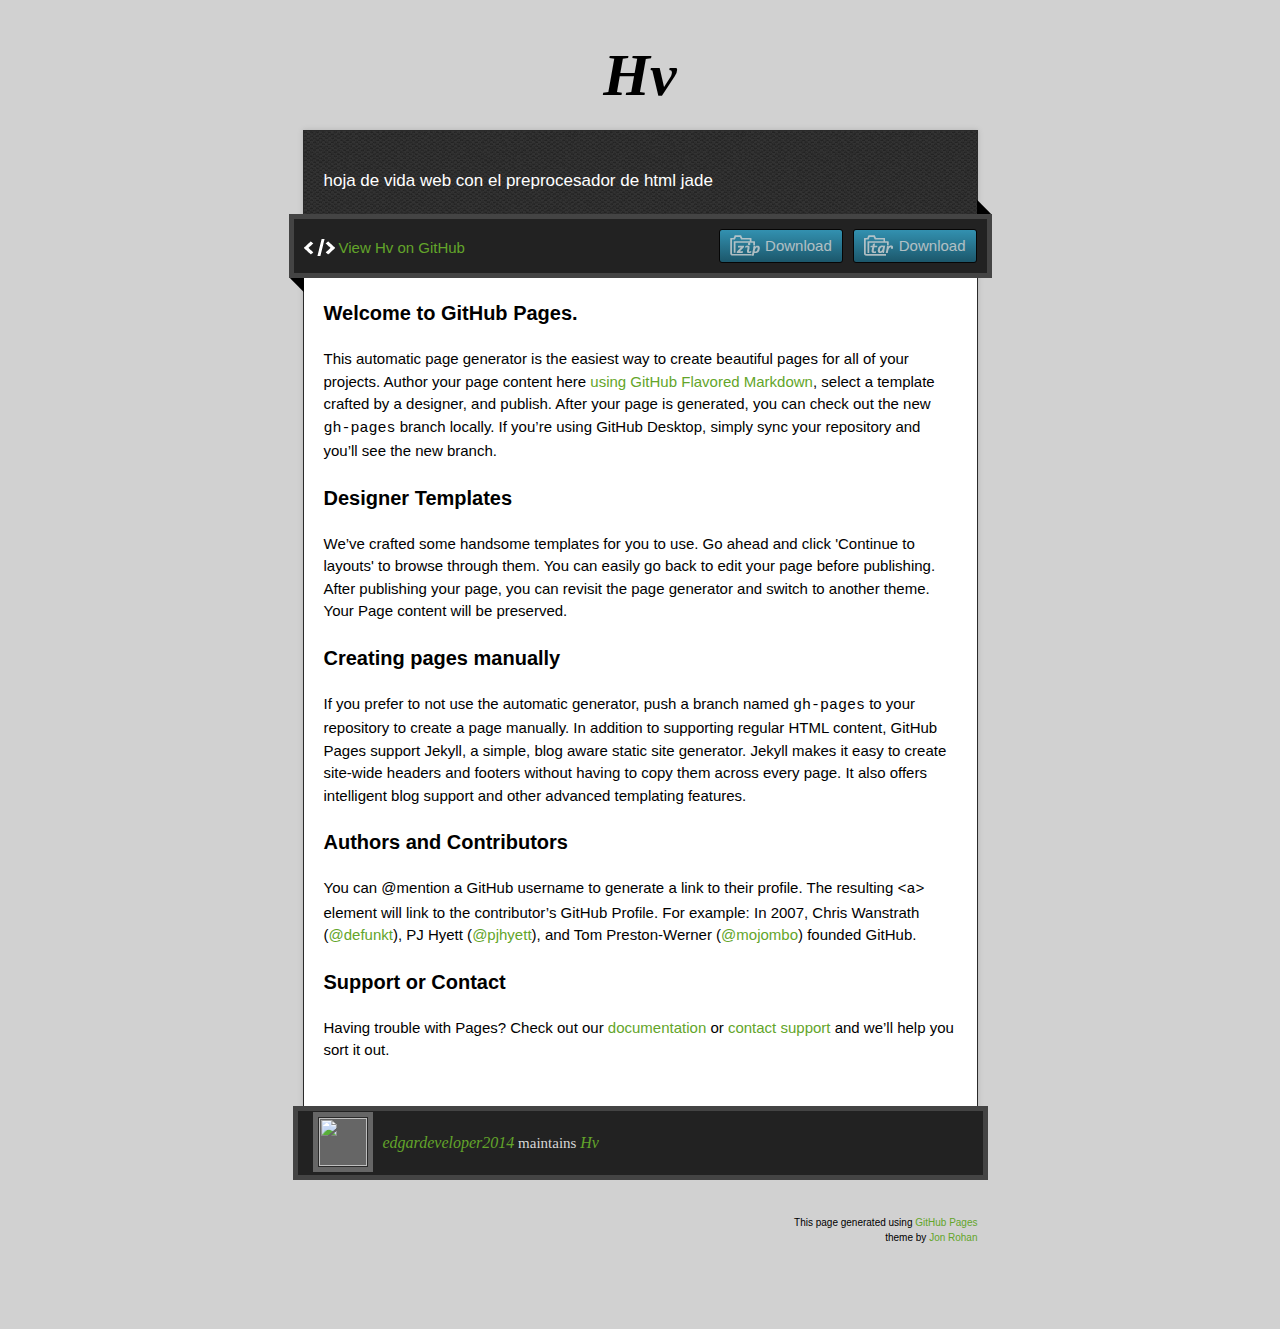
==== index.html @ d6e86a5c "Create gh-pages branch via GitHub" ====
<!doctype html>
<!-- The Time Machine GitHub pages theme was designed and developed by Jon Rohan, on Feb 7, 2012. -->
<!-- Follow him for fun. http://twitter.com/jonrohan. Tail his code on https://github.com/jonrohan -->
<html>
<head>
  <meta charset="utf-8">
  <meta http-equiv="X-UA-Compatible" content="IE=edge,chrome=1">

  <link rel="stylesheet" href="stylesheets/stylesheet.css" media="screen">
  <link rel="stylesheet" href="stylesheets/github-dark.css">
  <script type="text/javascript" src="https://ajax.googleapis.com/ajax/libs/jquery/1.7.1/jquery.min.js"></script>
  <script type="text/javascript" src="javascripts/script.js"></script>

  <title>Hv</title>
  <meta name="description" content="hoja de vida web con el preprocesador de html jade">

  <meta name="viewport" content="width=device-width,initial-scale=1">

</head>

<body>

  <div class="wrapper">
    <header>
      <h1 class="title">Hv</h1>
    </header>
    <div id="container">
      <p class="tagline">hoja de vida web con el preprocesador de html jade</p>
      <div id="main" role="main">
        <div class="download-bar">
        <div class="inner">
          <a href="https://github.com/edgardeveloper2014/hv/tarball/master" class="download-button tar"><span>Download</span></a>
          <a href="https://github.com/edgardeveloper2014/hv/zipball/master" class="download-button zip"><span>Download</span></a>
          <a href="https://github.com/edgardeveloper2014/hv" class="code">View Hv on GitHub</a>
        </div>
        <span class="blc"></span><span class="trc"></span>
        </div>
        <article class="markdown-body">
          <h3>
<a id="welcome-to-github-pages" class="anchor" href="#welcome-to-github-pages" aria-hidden="true"><span aria-hidden="true" class="octicon octicon-link"></span></a>Welcome to GitHub Pages.</h3>

<p>This automatic page generator is the easiest way to create beautiful pages for all of your projects. Author your page content here <a href="https://guides.github.com/features/mastering-markdown/">using GitHub Flavored Markdown</a>, select a template crafted by a designer, and publish. After your page is generated, you can check out the new <code>gh-pages</code> branch locally. If you’re using GitHub Desktop, simply sync your repository and you’ll see the new branch.</p>

<h3>
<a id="designer-templates" class="anchor" href="#designer-templates" aria-hidden="true"><span aria-hidden="true" class="octicon octicon-link"></span></a>Designer Templates</h3>

<p>We’ve crafted some handsome templates for you to use. Go ahead and click 'Continue to layouts' to browse through them. You can easily go back to edit your page before publishing. After publishing your page, you can revisit the page generator and switch to another theme. Your Page content will be preserved.</p>

<h3>
<a id="creating-pages-manually" class="anchor" href="#creating-pages-manually" aria-hidden="true"><span aria-hidden="true" class="octicon octicon-link"></span></a>Creating pages manually</h3>

<p>If you prefer to not use the automatic generator, push a branch named <code>gh-pages</code> to your repository to create a page manually. In addition to supporting regular HTML content, GitHub Pages support Jekyll, a simple, blog aware static site generator. Jekyll makes it easy to create site-wide headers and footers without having to copy them across every page. It also offers intelligent blog support and other advanced templating features.</p>

<h3>
<a id="authors-and-contributors" class="anchor" href="#authors-and-contributors" aria-hidden="true"><span aria-hidden="true" class="octicon octicon-link"></span></a>Authors and Contributors</h3>

<p>You can @mention a GitHub username to generate a link to their profile. The resulting <code>&lt;a&gt;</code> element will link to the contributor’s GitHub Profile. For example: In 2007, Chris Wanstrath (<a href="https://github.com/defunkt" class="user-mention">@defunkt</a>), PJ Hyett (<a href="https://github.com/pjhyett" class="user-mention">@pjhyett</a>), and Tom Preston-Werner (<a href="https://github.com/mojombo" class="user-mention">@mojombo</a>) founded GitHub.</p>

<h3>
<a id="support-or-contact" class="anchor" href="#support-or-contact" aria-hidden="true"><span aria-hidden="true" class="octicon octicon-link"></span></a>Support or Contact</h3>

<p>Having trouble with Pages? Check out our <a href="https://help.github.com/pages">documentation</a> or <a href="https://github.com/contact">contact support</a> and we’ll help you sort it out.</p>
        </article>
      </div>
    </div>
    <footer>
      <div class="owner">
      <p><a href="https://github.com/edgardeveloper2014" class="avatar"><img src="https://avatars3.githubusercontent.com/u/8209845?v=3&amp;s=60" width="48" height="48"></a> <a href="https://github.com/edgardeveloper2014">edgardeveloper2014</a> maintains <a href="https://github.com/edgardeveloper2014/hv">Hv</a></p>


      </div>
      <div class="creds">
        <small>This page generated using <a href="https://pages.github.com/">GitHub Pages</a><br>theme by <a href="https://twitter.com/jonrohan/">Jon Rohan</a></small>
      </div>
    </footer>
  </div>
  <div class="current-section">
    <a href="#top">Scroll to top</a>
    <a href="https://github.com/edgardeveloper2014/hv/tarball/master" class="tar">tar</a><a href="https://github.com/edgardeveloper2014/hv/zipball/master" class="zip">zip</a><a href="" class="code">source code</a>
    <p class="name"></p>
  </div>

  
</body>
</html>
---- stylesheets/stylesheet.css ----
/*! normalize.css v3.0.0 | MIT License | git.io/normalize */

/**
 * 1. Set default font family to sans-serif.
 * 2. Prevent iOS text size adjust after orientation change, without disabling
 *    user zoom.
 */

html {
  font-family: sans-serif; /* 1 */
  -ms-text-size-adjust: 100%; /* 2 */
  -webkit-text-size-adjust: 100%; /* 2 */
}

/**
 * Remove default margin.
 */

body {
  margin: 0;
}

/* HTML5 display definitions
   ========================================================================== */

/**
 * Correct `block` display not defined for any HTML5 element in IE 8/9.
 * Correct `block` display not defined for `details` or `summary` in IE 10/11 and Firefox.
 * Correct `block` display not defined for `main` in IE 11.
 */

article,
aside,
details,
figcaption,
figure,
footer,
header,
hgroup,
main,
nav,
section,
summary {
  display: block;
}

/**
 * 1. Correct `inline-block` display not defined in IE 8/9.
 * 2. Normalize vertical alignment of `progress` in Chrome, Firefox, and Opera.
 */

audio,
canvas,
progress,
video {
  display: inline-block; /* 1 */
  vertical-align: baseline; /* 2 */
}

/**
 * Prevent modern browsers from displaying `audio` without controls.
 * Remove excess height in iOS 5 devices.
 */

audio:not([controls]) {
  display: none;
  height: 0;
}

/**
 * Address `[hidden]` styling not present in IE 8/9/10.
 * Hide the `template` element in IE 8/9/11, Safari, and Firefox < 22.
 */

[hidden],
template {
  display: none;
}

/* Links
   ========================================================================== */

/**
 * Remove the gray background color from active links in IE 10.
 */

a {
  background: transparent;
}

/**
 * Improve readability when focused and also mouse hovered in all browsers.
 */

a:active,
a:hover {
  outline: 0;
}

/* Text-level semantics
   ========================================================================== */

/**
 * Address styling not present in IE 8/9/10/11, Safari, and Chrome.
 */

abbr[title] {
  border-bottom: 1px dotted;
}

/**
 * Address style set to `bolder` in Firefox 4+, Safari, and Chrome.
 */

b,
strong {
  font-weight: bold;
}

/**
 * Address styling not present in Safari and Chrome.
 */

dfn {
  font-style: italic;
}

/**
 * Address variable `h1` font-size and margin within `section` and `article`
 * contexts in Firefox 4+, Safari, and Chrome.
 */

h1 {
  font-size: 2em;
  margin: 0.67em 0;
}

/**
 * Address styling not present in IE 8/9.
 */

mark {
  background: #ff0;
  color: #000;
}

/**
 * Address inconsistent and variable font size in all browsers.
 */

small {
  font-size: 80%;
}

/**
 * Prevent `sub` and `sup` affecting `line-height` in all browsers.
 */

sub,
sup {
  font-size: 75%;
  line-height: 0;
  position: relative;
  vertical-align: baseline;
}

sup {
  top: -0.5em;
}

sub {
  bottom: -0.25em;
}

/* Embedded content
   ========================================================================== */

/**
 * Remove border when inside `a` element in IE 8/9/10.
 */

img {
  border: 0;
}

/**
 * Correct overflow not hidden in IE 9/10/11.
 */

svg:not(:root) {
  overflow: hidden;
}

/* Grouping content
   ========================================================================== */

/**
 * Address margin not present in IE 8/9 and Safari.
 */

figure {
  margin: 1em 40px;
}

/**
 * Address differences between Firefox and other browsers.
 */

hr {
  -moz-box-sizing: content-box;
  box-sizing: content-box;
  height: 0;
}

/**
 * Contain overflow in all browsers.
 */

pre {
  overflow: auto;
}

/**
 * Address odd `em`-unit font size rendering in all browsers.
 */

code,
kbd,
pre,
samp {
  font-family: monospace, monospace;
  font-size: 1em;
}

/* Forms
   ========================================================================== */

/**
 * Known limitation: by default, Chrome and Safari on OS X allow very limited
 * styling of `select`, unless a `border` property is set.
 */

/**
 * 1. Correct color not being inherited.
 *    Known issue: affects color of disabled elements.
 * 2. Correct font properties not being inherited.
 * 3. Address margins set differently in Firefox 4+, Safari, and Chrome.
 */

button,
input,
optgroup,
select,
textarea {
  color: inherit; /* 1 */
  font: inherit; /* 2 */
  margin: 0; /* 3 */
}

/**
 * Address `overflow` set to `hidden` in IE 8/9/10/11.
 */

button {
  overflow: visible;
}

/**
 * Address inconsistent `text-transform` inheritance for `button` and `select`.
 * All other form control elements do not inherit `text-transform` values.
 * Correct `button` style inheritance in Firefox, IE 8/9/10/11, and Opera.
 * Correct `select` style inheritance in Firefox.
 */

button,
select {
  text-transform: none;
}

/**
 * 1. Avoid the WebKit bug in Android 4.0.* where (2) destroys native `audio`
 *    and `video` controls.
 * 2. Correct inability to style clickable `input` types in iOS.
 * 3. Improve usability and consistency of cursor style between image-type
 *    `input` and others.
 */

button,
html input[type="button"], /* 1 */
input[type="reset"],
input[type="submit"] {
  -webkit-appearance: button; /* 2 */
  cursor: pointer; /* 3 */
}

/**
 * Re-set default cursor for disabled elements.
 */

button[disabled],
html input[disabled] {
  cursor: default;
}

/**
 * Remove inner padding and border in Firefox 4+.
 */

button::-moz-focus-inner,
input::-moz-focus-inner {
  border: 0;
  padding: 0;
}

/**
 * Address Firefox 4+ setting `line-height` on `input` using `!important` in
 * the UA stylesheet.
 */

input {
  line-height: normal;
}

/**
 * It's recommended that you don't attempt to style these elements.
 * Firefox's implementation doesn't respect box-sizing, padding, or width.
 *
 * 1. Address box sizing set to `content-box` in IE 8/9/10.
 * 2. Remove excess padding in IE 8/9/10.
 */

input[type="checkbox"],
input[type="radio"] {
  box-sizing: border-box; /* 1 */
  padding: 0; /* 2 */
}

/**
 * Fix the cursor style for Chrome's increment/decrement buttons. For certain
 * `font-size` values of the `input`, it causes the cursor style of the
 * decrement button to change from `default` to `text`.
 */

input[type="number"]::-webkit-inner-spin-button,
input[type="number"]::-webkit-outer-spin-button {
  height: auto;
}

/**
 * 1. Address `appearance` set to `searchfield` in Safari and Chrome.
 * 2. Address `box-sizing` set to `border-box` in Safari and Chrome
 *    (include `-moz` to future-proof).
 */

input[type="search"] {
  -webkit-appearance: textfield; /* 1 */
  -moz-box-sizing: content-box;
  -webkit-box-sizing: content-box; /* 2 */
  box-sizing: content-box;
}

/**
 * Remove inner padding and search cancel button in Safari and Chrome on OS X.
 * Safari (but not Chrome) clips the cancel button when the search input has
 * padding (and `textfield` appearance).
 */

input[type="search"]::-webkit-search-cancel-button,
input[type="search"]::-webkit-search-decoration {
  -webkit-appearance: none;
}

/**
 * Define consistent border, margin, and padding.
 */

fieldset {
  border: 1px solid #c0c0c0;
  margin: 0 2px;
  padding: 0.35em 0.625em 0.75em;
}

/**
 * 1. Correct `color` not being inherited in IE 8/9/10/11.
 * 2. Remove padding so people aren't caught out if they zero out fieldsets.
 */

legend {
  border: 0; /* 1 */
  padding: 0; /* 2 */
}

/**
 * Remove default vertical scrollbar in IE 8/9/10/11.
 */

textarea {
  overflow: auto;
}

/**
 * Don't inherit the `font-weight` (applied by a rule above).
 * NOTE: the default cannot safely be changed in Chrome and Safari on OS X.
 */

optgroup {
  font-weight: bold;
}

/* Tables
   ========================================================================== */

/**
 * Remove most spacing between table cells.
 */

table {
  border-collapse: collapse;
  border-spacing: 0;
}

td,
th {
  padding: 0;
}


/* Style */

body {
  font-size: 15px;
  font-family: Arial, Arial, Helvetica, sans-serif;
  line-height: 1.5;
  background: #D1D1D1;
}

a {
  color: #63a52a;
  text-decoration: none;
  transition: opacity ease-in-out 0.3s;
  -webkit-transition: opacity ease-in-out 0.3s;  /* Safari <=6.1, Android <= 4.3 */
}

a:hover {
  text-decoration: underline;
  color: #90D355;
}

h1.title {
  margin: 30px 20px 10px;
  font-size: 60px;
  font-weight: bold;
  font-style: italic;
  font-family:Georgia, serif;
  text-align: center;
}

.wrapper {
  width: 675px;
  margin: 0 auto;
}

#container {
  border: 1px solid #2a2a2a;
  background: #ddd url(../images/pattern.png);
  box-shadow: 0 0 5px #b1b1b1;
}

p.tagline {
  padding: 20px 20px 0;
  color: #fff;
  font-size: 17px;
}

#main {
  margin-top: 20px;
  padding: 0 20px 90px;
  background-color: #fff;
}

.download-bar {
  background: #222;
  border: 5px solid #444;
  padding: 10px;
  margin: 0 -35px 20px;
  position: relative;
}

.download-bar .inner {
  overflow: hidden;
}

.download-bar .watch-fork iframe {
  display: block;
  float: left;
  border-right: 1px solid #ddd;
  padding-right: 5px;
}
.download-bar .watch-fork iframe.last {
  border-right: 0 none;
  padding-right: 0;
  padding-left: 5px;
  border-left: 1px solid #fff;
}
.download-bar .watch-fork {
  overflow: hidden;
  float: right;
  background-color: #eee;
  padding: 5px;
  border-radius: 3px;
}

.download-bar .blc {
  border: 10px solid black;
  border-color: transparent transparent black;
  width: 0;
  height: 0;
  display: block;
  position: absolute;
  bottom: -15px;
  left: 0;
  transform: rotate(45deg);
  -ms-transform: rotate(45deg);  /* IE9 */
  -webkit-transform: rotate(45deg); /* 2014 current */
}

.download-bar .trc {
  border: 10px solid black;
  border-color:  black transparent transparent;
  width: 0;
  height: 0;
  display: block;
  position: absolute;
  top: -15px;
  right: 0;
  transform: rotate(45deg);
  -ms-transform: rotate(45deg);  /* IE9 */
  -webkit-transform: rotate(45deg); /* 2014 current */
}

.download-bar .avatar {
  border: 1px solid black;
  display: block;
  padding: 4px;
  float: left;
}

.download-bar .avatar img {
  display: block;
}

.download-bar a.code {
  background: transparent url(../images/code.png) no-repeat 0 2px;
  padding-left: 35px;
  margin-top: 8px;
  display: block;
  float: left;
  text-indent: 0;
  width: auto;
  height: auto;
  opacity: 1;
  filter:alpha(opacity=100);  /* IE 5-7 */
}

.current-section {
  position: fixed;
  top: 0;
  left: 50%;
  width: 693px;
  margin-left: -352px;
  background: #222;
  border: 5px solid #444;
  color: #fff;
  opacity: 0;
  visibility: hidden;
  transition: opacity ease-in-out 0.3s;
  -webkit-transition: opacity ease-in-out 0.3s;  /* Safari <=6.1, Android <= 4.3 */
}

.current-section p {
  padding: 5px 27px;
  font-size: 24px;
  font-weight: bold;
}

.current-section a {
  float: right;
  text-indent: -10000px;
  background: transparent url(../images/top.png) no-repeat 0 0;
  width: 20px;
  height: 20px;
  opacity: 0.8;
  margin-right: 12px;
  margin-top: 12px;
  opacity: 0.8;
  filter:alpha(opacity=80);  /* IE 5-7 */
  transition: opacity ease-in-out 0.3s;
  -webkit-transition: opacity ease-in-out 0.3s;  /* Safari <=6.1, Android <= 4.3 */
}

.current-section a:hover {
  opacity: 1;
  filter:alpha(opacity=100);  /* IE 5-7 */
}

.current-section a.zip {
  margin-right: 8px;
}

a.zip,
a.zip span {
  background: transparent url(../images/zip.png) no-repeat 0 0;
  width: 30px;
  height: 21px;
  display: inline-block;
  text-indent: -10000px;
  opacity: 0.8;
  filter:alpha(opacity=80);  /* IE 5-7 */
  transition: opacity ease-in-out 0.3s;
  -webkit-transition: opacity ease-in-out 0.3s;  /* Safari <=6.1, Android <= 4.3 */
}

a.tar,
a.tar span {
  background: transparent url(../images/tar.png) no-repeat 0 0;
  width: 30px;
  height: 21px;
  display: inline-block;
  text-indent: -10000px;
  opacity: 0.8;
  filter:alpha(opacity=80);  /* IE 5-7 */
  transition: opacity ease-in-out 0.3s;
  -webkit-transition: opacity ease-in-out 0.3s;  /* Safari <=6.1, Android <= 4.3 */
}

a.code {
  background: transparent url(../images/code.png) no-repeat 0 2px;
  width: 30px;
  height: 21px;
  display: block;
  display: inline-block;
  text-indent: -10000px;
  opacity: 0.8;
  filter:alpha(opacity=80);  /* IE 5-7 */
  transition: opacity ease-in-out 0.3s;
  -webkit-transition: opacity ease-in-out 0.3s;  /* Safari <=6.1, Android <= 4.3 */
}

a.zip:hover,
a.tar:hover,
a.code:hover {
  opacity: 1;
  filter:alpha(opacity=100);
}

a.download-button {
  border: 1px solid black;
  border-radius: 3px;
  display: inline-block;
  text-indent: 0!important;
  width: auto;
  float: right;
  background: #999; /* for non-css3 browsers */
  filter: progid:DXImageTransform.Microsoft.gradient(startColorstr='#37ADD4', endColorstr='#1B657E'); /* IE <= 9 */
  background: -webkit-gradient(linear, left top, left bottom, from(#37ADD4), to(#1B657E)); /* ancient webkit browsers */
  background: -webkit-linear-gradient(top,  #37ADD4,  #1B657E);  /* Safari <=6.1, Android <= 4.3 */
  background: linear-gradient(to bottom,  #37ADD4,  #1B657E);
  height: auto;
  margin-left: 10px;
}

a.download-button span {
  background-position: 10px 5px;
  width: auto;
  height: auto;
  padding: 5px 10px;
  padding-left: 45px;
  display: inline-block;
  text-indent: 0!important;
  color: #fff;
}

footer {
  margin-bottom: 60px;
  padding-bottom: 60px;
}

footer .owner {
  background: #222;
  border: 5px solid #444;
  padding: 5px 15px;
  margin: -67px -10px 35px;
  color: #d6d6d6;
}

footer .creds small {
  float: right;
  font-size: 10px;
  text-align: right;
  margin-left: 15px;
}

footer .owner .avatar {
  background-color: #666;
  display: block;
  margin: -19px 10px 0 0;
  width: 60px;
  float: left;
}

footer .owner img {
  display: block;
  border: 1px solid #2a2a2a;
  margin: 5px;
}

footer .owner p {
  font-family:Georgia, serif;
}

footer .owner p a {
  font-size: 16px;
  font-style: italic;
}

/* Markdown */
.markdown-body h1,
.markdown-body h2,
.markdown-body h3,
.markdown-body h4,
.markdown-body h5,
.markdown-body h6,
.markdown-body p,
.markdown-body pre,
.markdown-body ul,
.markdown-body ol,
.markdown-body dl,
.markdown-body table,
.markdown-body blockquote {
  margin-bottom: 20px;
}

.markdown-body h1,
.markdown-body h2,
.markdown-body h3,
.markdown-body h4,
.markdown-body h5,
.markdown-body h6 {
  font-weight: bold;
}

.markdown-body h1 {
  font-size: 28px;
}

.markdown-body h2 {
  font-size: 24px;
  color: #557398;
}

.markdown-body h3 {
  font-size: 20px;
}

.markdown-body h4 {
  font-size: 18px;
}

.markdown-body h5 {
  font-size: 16px;
}

.markdown-body pre {
  padding: 10px 70px 10px 0;
  margin-left: -20px;
  margin-right: -20px;
  font-family: 'Monaco', 'Lucida Console', monospace;
  font-size: 13px;
  line-height: 20px;
  box-shadow: inset 0 0 5px #000;
  word-wrap: break-word;
  background-color:#3b3b3b;
  color: #d6d6d6;
}

.markdown-body pre.lines {
  font-size: 12px;
  margin:0 10px 0 -20px;
  padding: 10px;
  float:  left;
  display: block;
  text-align: right;
  box-shadow: none;
  background-color:#2a2a2a;
  color: #d6d6d6;
}

.markdown-body ul,
.markdown-body ol {
  padding-left: 30px;
}

.markdown-body ul {
  list-style-type: disc;
}

.markdown-body ol {
  list-style-type: decimal;
}

.markdown-body li,
.markdown-body li p,
.markdown-body dd,
.markdown-body dd p {
  margin-bottom: 10px;
}

.markdown-body li pre,
.markdown-body li pre.lines,
.markdown-body dd pre,
.markdown-body dd pre.lines {
  margin-left: -35px;
}

.markdown-body dt {
  font-weight: bold;
  font-style: italic;
}

.markdown-body dd {
  margin-left: 15px;
}

.markdown-body table {
  width: 673px;
  margin-left: -20px;
  margin-right: -20px;
}

.markdown-body tbody {
  border-top: 2px solid #557398;
  border-bottom: 2px solid #557398;
  background-color: #EBEFF4;
}

.markdown-body table td * {
  margin: 0;
}

.markdown-body td {
  border-right: 1px solid #557398;
  border-bottom: 1px solid #557398;
  padding: 5px;
}

.markdown-body td:first-child,
.markdown-body th:first-child {
  width: 30%;
  padding-left: 20px;
}

.markdown-body td:last-child {
  border-right: 0 none;
}

.markdown-body th {
  font-size: 18px;
  font-weight: bold;
  text-align: left;
  padding: 5px;
}

.markdown-body tt {
  background-color:#3b3b3b;
  color: #d6d6d6;
  padding: 2px 3px;
}

.markdown-body blockquote {
  font-style: italic;
  font-family:Georgia, serif;
  font-size: 17px;
  border-top: 3px solid #333;
  border-bottom: 3px solid #333;
  padding: 10px 20px;
  padding-left: 50px;
}

.markdown-body blockquote:before {
  font-style: italic;
  font-family: Georgia, serif;
  font-size: 90px;
  height: 90px;
  margin-left: -60px;
  margin-top: -25px;
  content: "‟";
  display: block;
  float: left;
}

.markdown-body img {
  max-width: 100%;
  box-sizing: border-box;
}

.highlight  { background: #ffffff; }
.highlight .c { color: #999988; font-style: italic } /* Comment */
.highlight .err { color: #a61717; background-color: #e3d2d2 } /* Error */
.highlight .k { font-weight: bold } /* Keyword */
.highlight .o { font-weight: bold } /* Operator */
.highlight .cm { color: #999988; font-style: italic } /* Comment.Multiline */
.highlight .cp { color: #999999; font-weight: bold } /* Comment.Preproc */
.highlight .c1 { color: #999988; font-style: italic } /* Comment.Single */
.highlight .cs { color: #999999; font-weight: bold; font-style: italic } /* Comment.Special */
.highlight .gd { color: #000000; background-color: #ffdddd } /* Generic.Deleted */
.highlight .gd .x { color: #000000; background-color: #ffaaaa } /* Generic.Deleted.Specific */
.highlight .ge { font-style: italic } /* Generic.Emph */
.highlight .gr { color: #aa0000 } /* Generic.Error */
.highlight .gh { color: #999999 } /* Generic.Heading */
.highlight .gi { color: #000000; background-color: #ddffdd } /* Generic.Inserted */
.highlight .gi .x { color: #000000; background-color: #aaffaa } /* Generic.Inserted.Specific */
.highlight .go { color: #888888 } /* Generic.Output */
.highlight .gp { color: #555555 } /* Generic.Prompt */
.highlight .gs { font-weight: bold } /* Generic.Strong */
.highlight .gu { color: #800080; font-weight: bold; } /* Generic.Subheading */
.highlight .gt { color: #aa0000 } /* Generic.Traceback */
.highlight .kc { font-weight: bold } /* Keyword.Constant */
.highlight .kd { font-weight: bold } /* Keyword.Declaration */
.highlight .kn { font-weight: bold } /* Keyword.Namespace */
.highlight .kp { font-weight: bold } /* Keyword.Pseudo */
.highlight .kr { font-weight: bold } /* Keyword.Reserved */
.highlight .kt { color: #445588; font-weight: bold } /* Keyword.Type */
.highlight .m { color: #009999 } /* Literal.Number */
.highlight .s { color: #d14 } /* Literal.String */
.highlight .na { color: #008080 } /* Name.Attribute */
.highlight .nb { color: #0086B3 } /* Name.Builtin */
.highlight .nc { color: #445588; font-weight: bold } /* Name.Class */
.highlight .no { color: #008080 } /* Name.Constant */
.highlight .ni { color: #800080 } /* Name.Entity */
.highlight .ne { color: #990000; font-weight: bold } /* Name.Exception */
.highlight .nf { color: #990000; font-weight: bold } /* Name.Function */
.highlight .nn { color: #555555 } /* Name.Namespace */
.highlight .nt { color: #000080 } /* Name.Tag */
.highlight .nv { color: #008080 } /* Name.Variable */
.highlight .ow { font-weight: bold } /* Operator.Word */
.highlight .w { color: #bbbbbb } /* Text.Whitespace */
.highlight .mf { color: #009999 } /* Literal.Number.Float */
.highlight .mh { color: #009999 } /* Literal.Number.Hex */
.highlight .mi { color: #009999 } /* Literal.Number.Integer */
.highlight .mo { color: #009999 } /* Literal.Number.Oct */
.highlight .sb { color: #d14 } /* Literal.String.Backtick */
.highlight .sc { color: #d14 } /* Literal.String.Char */
.highlight .sd { color: #d14 } /* Literal.String.Doc */
.highlight .s2 { color: #d14 } /* Literal.String.Double */
.highlight .se { color: #d14 } /* Literal.String.Escape */
.highlight .sh { color: #d14 } /* Literal.String.Heredoc */
.highlight .si { color: #d14 } /* Literal.String.Interpol */
.highlight .sx { color: #d14 } /* Literal.String.Other */
.highlight .sr { color: #009926 } /* Literal.String.Regex */
.highlight .s1 { color: #d14 } /* Literal.String.Single */
.highlight .ss { color: #990073 } /* Literal.String.Symbol */
.highlight .bp { color: #999999 } /* Name.Builtin.Pseudo */
.highlight .vc { color: #008080 } /* Name.Variable.Class */
.highlight .vg { color: #008080 } /* Name.Variable.Global */
.highlight .vi { color: #008080 } /* Name.Variable.Instance */
.highlight .il { color: #009999 } /* Literal.Number.Integer.Long */
---- stylesheets/github-dark.css ----
/*
The MIT License (MIT)

Copyright (c) 2016 GitHub, Inc.

Permission is hereby granted, free of charge, to any person obtaining a copy
of this software and associated documentation files (the "Software"), to deal
in the Software without restriction, including without limitation the rights
to use, copy, modify, merge, publish, distribute, sublicense, and/or sell
copies of the Software, and to permit persons to whom the Software is
furnished to do so, subject to the following conditions:

The above copyright notice and this permission notice shall be included in all
copies or substantial portions of the Software.

THE SOFTWARE IS PROVIDED "AS IS", WITHOUT WARRANTY OF ANY KIND, EXPRESS OR
IMPLIED, INCLUDING BUT NOT LIMITED TO THE WARRANTIES OF MERCHANTABILITY,
FITNESS FOR A PARTICULAR PURPOSE AND NONINFRINGEMENT. IN NO EVENT SHALL THE
AUTHORS OR COPYRIGHT HOLDERS BE LIABLE FOR ANY CLAIM, DAMAGES OR OTHER
LIABILITY, WHETHER IN AN ACTION OF CONTRACT, TORT OR OTHERWISE, ARISING FROM,
OUT OF OR IN CONNECTION WITH THE SOFTWARE OR THE USE OR OTHER DEALINGS IN THE
SOFTWARE.

*/

.pl-c /* comment */ {
  color: #969896;
}

.pl-c1 /* constant, variable.other.constant, support, meta.property-name, support.constant, support.variable, meta.module-reference, markup.raw, meta.diff.header */,
.pl-s .pl-v /* string variable */ {
  color: #0099cd;
}

.pl-e /* entity */,
.pl-en /* entity.name */ {
  color: #9774cb;
}

.pl-smi /* variable.parameter.function, storage.modifier.package, storage.modifier.import, storage.type.java, variable.other */,
.pl-s .pl-s1 /* string source */ {
  color: #ddd;
}

.pl-ent /* entity.name.tag */ {
  color: #7bcc72;
}

.pl-k /* keyword, storage, storage.type */ {
  color: #cc2372;
}

.pl-s /* string */,
.pl-pds /* punctuation.definition.string, string.regexp.character-class */,
.pl-s .pl-pse .pl-s1 /* string punctuation.section.embedded source */,
.pl-sr /* string.regexp */,
.pl-sr .pl-cce /* string.regexp constant.character.escape */,
.pl-sr .pl-sre /* string.regexp source.ruby.embedded */,
.pl-sr .pl-sra /* string.regexp string.regexp.arbitrary-repitition */ {
  color: #3c66e2;
}

.pl-v /* variable */ {
  color: #fb8764;
}

.pl-id /* invalid.deprecated */ {
  color: #e63525;
}

.pl-ii /* invalid.illegal */ {
  color: #f8f8f8;
  background-color: #e63525;
}

.pl-sr .pl-cce /* string.regexp constant.character.escape */ {
  font-weight: bold;
  color: #7bcc72;
}

.pl-ml /* markup.list */ {
  color: #c26b2b;
}

.pl-mh /* markup.heading */,
.pl-mh .pl-en /* markup.heading entity.name */,
.pl-ms /* meta.separator */ {
  font-weight: bold;
  color: #264ec5;
}

.pl-mq /* markup.quote */ {
  color: #00acac;
}

.pl-mi /* markup.italic */ {
  font-style: italic;
  color: #ddd;
}

.pl-mb /* markup.bold */ {
  font-weight: bold;
  color: #ddd;
}

.pl-md /* markup.deleted, meta.diff.header.from-file */ {
  color: #bd2c00;
  background-color: #ffecec;
}

.pl-mi1 /* markup.inserted, meta.diff.header.to-file */ {
  color: #55a532;
  background-color: #eaffea;
}

.pl-mdr /* meta.diff.range */ {
  font-weight: bold;
  color: #9774cb;
}

.pl-mo /* meta.output */ {
  color: #264ec5;
}
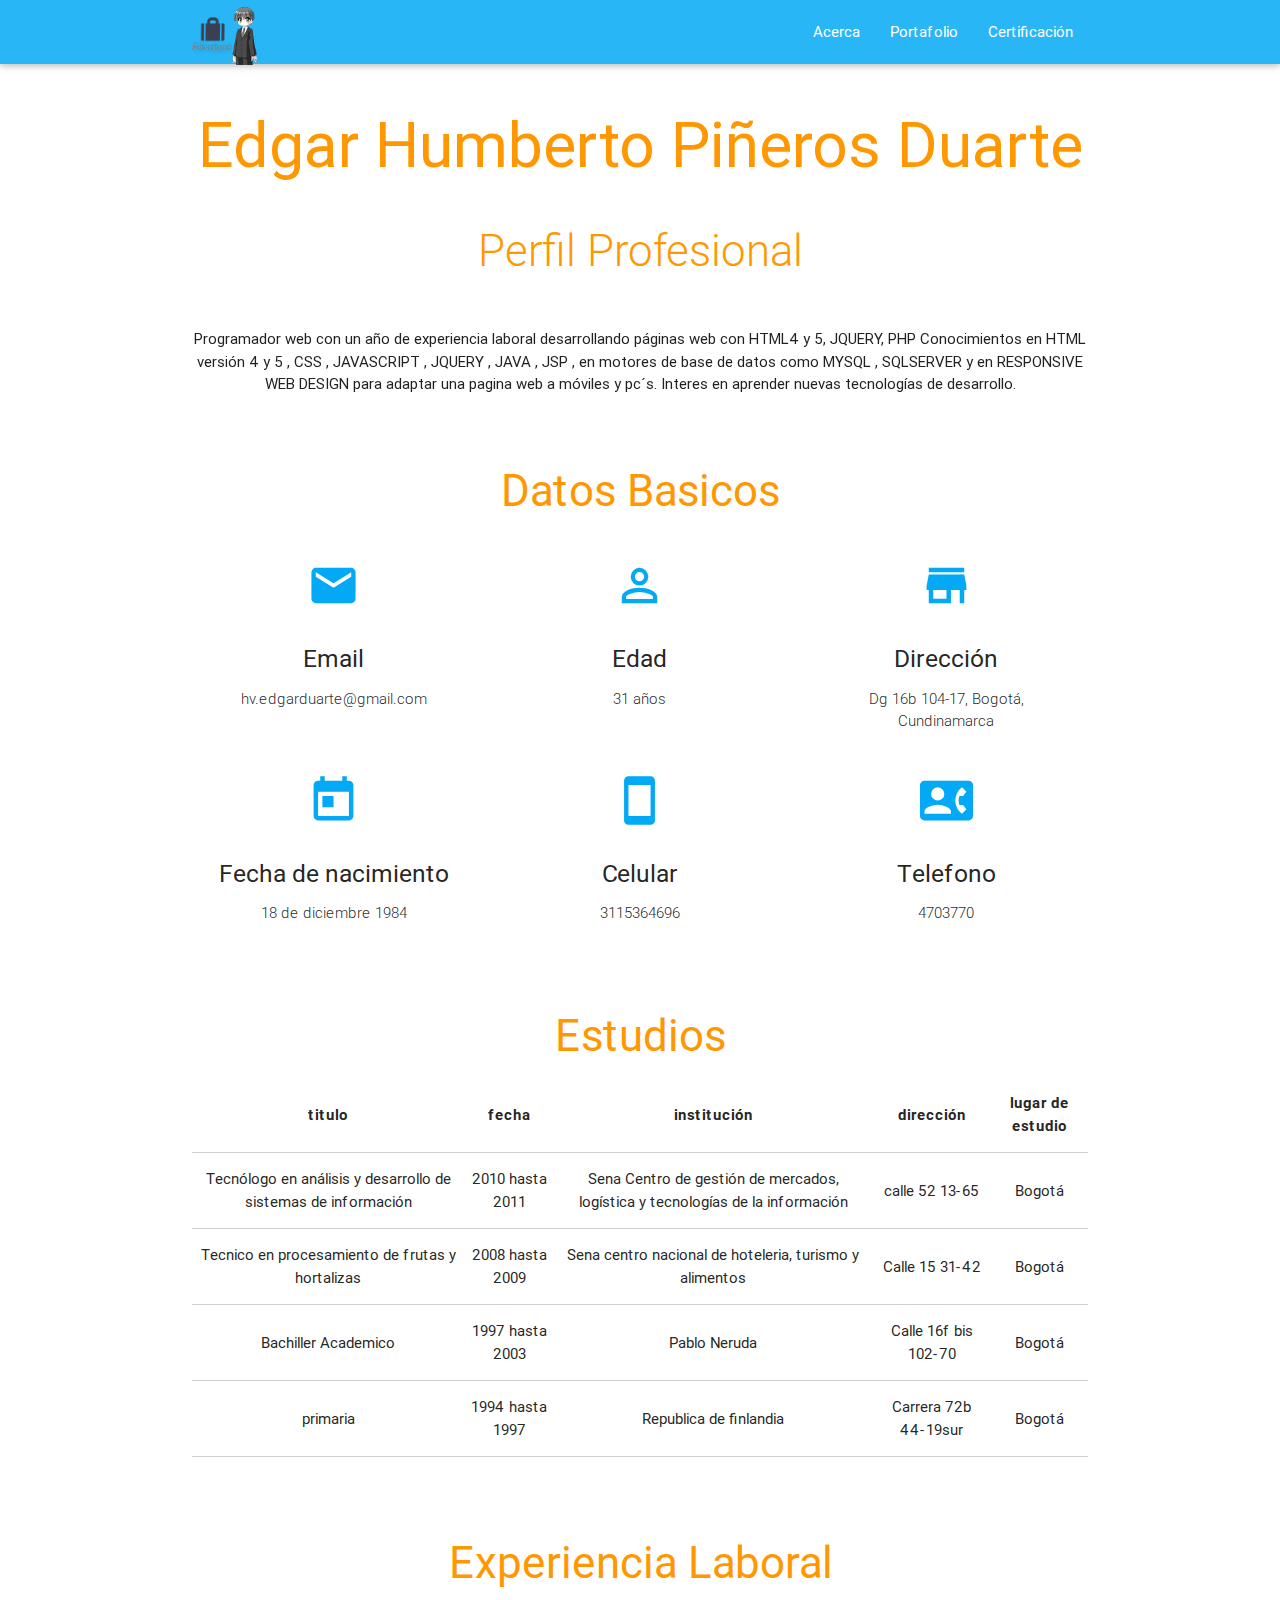
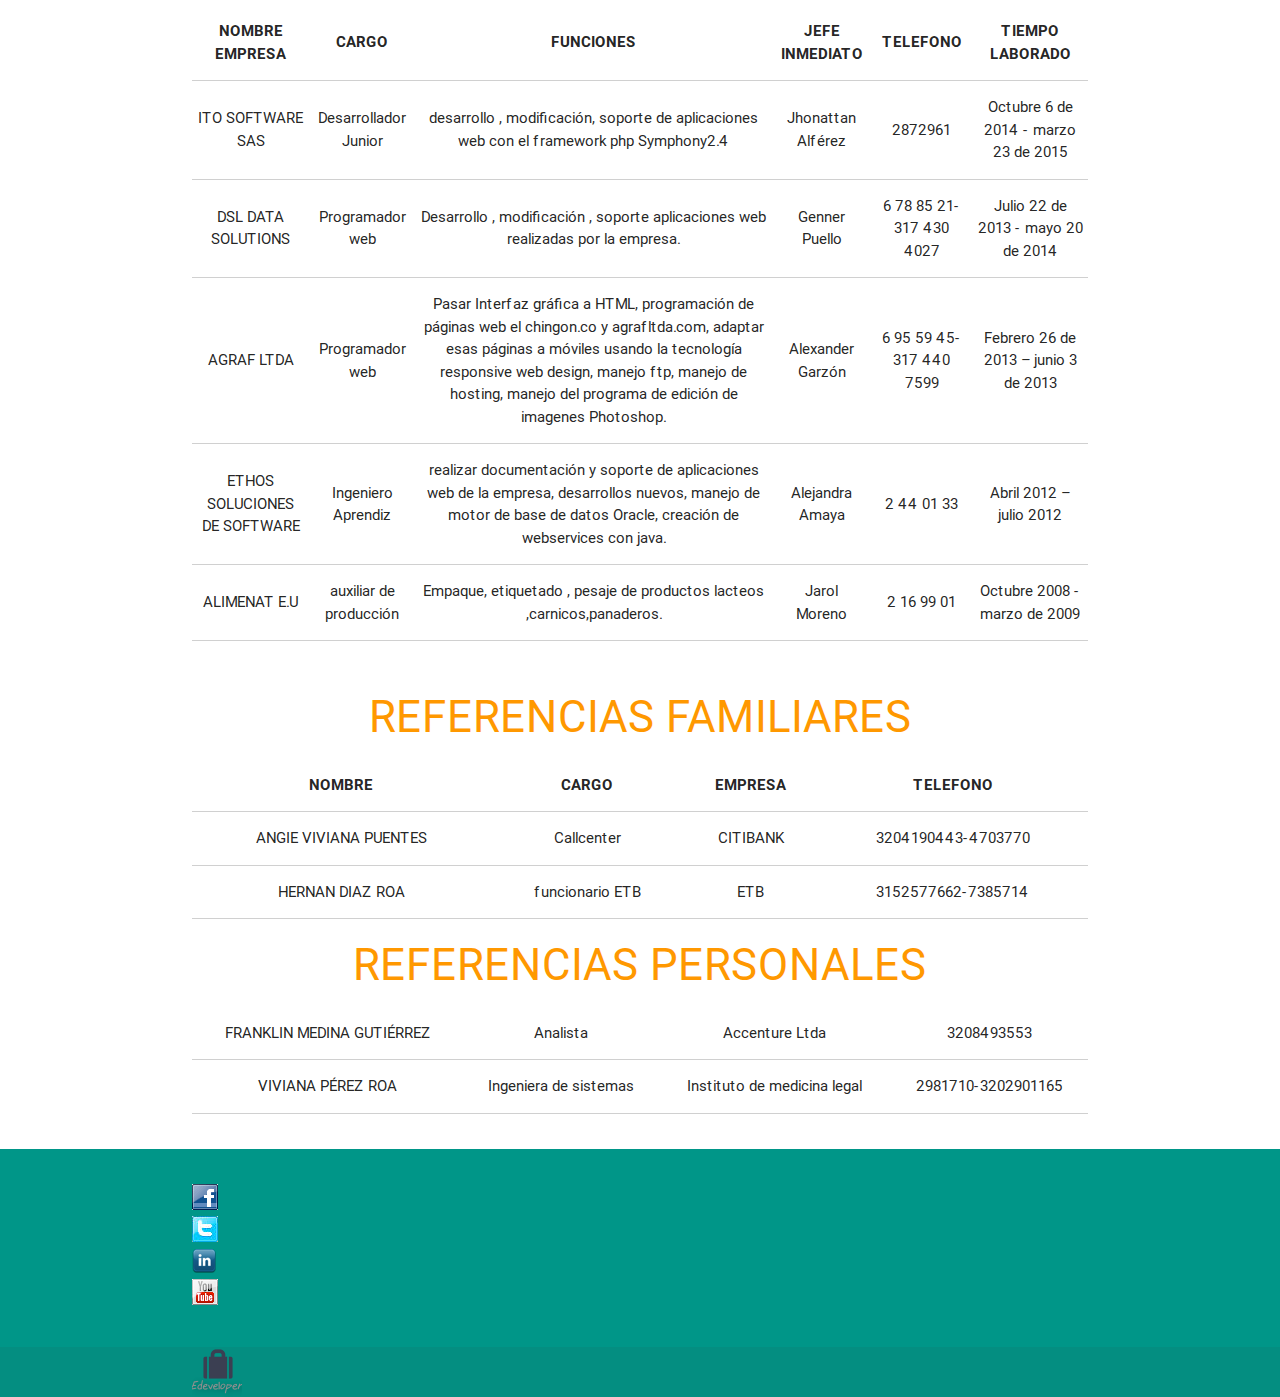
==== commit 88feb404: "subir nueva pagina hv edgar duarte" ====
--- a/index.html
+++ b/index.html
@@ -1,85 +1,264 @@
-<!doctype html>
-<!-- The Time Machine GitHub pages theme was designed and developed by Jon Rohan, on Feb 7, 2012. -->
-<!-- Follow him for fun. http://twitter.com/jonrohan. Tail his code on https://github.com/jonrohan -->
-<html>
-<head>
-  <meta charset="utf-8">
-  <meta http-equiv="X-UA-Compatible" content="IE=edge,chrome=1">
-
-  <link rel="stylesheet" href="stylesheets/stylesheet.css" media="screen">
-  <link rel="stylesheet" href="stylesheets/github-dark.css">
-  <script type="text/javascript" src="https://ajax.googleapis.com/ajax/libs/jquery/1.7.1/jquery.min.js"></script>
-  <script type="text/javascript" src="javascripts/script.js"></script>
-
-  <title>Hv</title>
-  <meta name="description" content="hoja de vida web con el preprocesador de html jade">
-
-  <meta name="viewport" content="width=device-width,initial-scale=1">
-
-</head>
-
-<body>
-
-  <div class="wrapper">
-    <header>
-      <h1 class="title">Hv</h1>
-    </header>
-    <div id="container">
-      <p class="tagline">hoja de vida web con el preprocesador de html jade</p>
-      <div id="main" role="main">
-        <div class="download-bar">
-        <div class="inner">
-          <a href="https://github.com/edgardeveloper2014/hv/tarball/master" class="download-button tar"><span>Download</span></a>
-          <a href="https://github.com/edgardeveloper2014/hv/zipball/master" class="download-button zip"><span>Download</span></a>
-          <a href="https://github.com/edgardeveloper2014/hv" class="code">View Hv on GitHub</a>
-        </div>
-        <span class="blc"></span><span class="trc"></span>
-        </div>
-        <article class="markdown-body">
-          <h3>
-<a id="welcome-to-github-pages" class="anchor" href="#welcome-to-github-pages" aria-hidden="true"><span aria-hidden="true" class="octicon octicon-link"></span></a>Welcome to GitHub Pages.</h3>
-
-<p>This automatic page generator is the easiest way to create beautiful pages for all of your projects. Author your page content here <a href="https://guides.github.com/features/mastering-markdown/">using GitHub Flavored Markdown</a>, select a template crafted by a designer, and publish. After your page is generated, you can check out the new <code>gh-pages</code> branch locally. If you’re using GitHub Desktop, simply sync your repository and you’ll see the new branch.</p>
-
-<h3>
-<a id="designer-templates" class="anchor" href="#designer-templates" aria-hidden="true"><span aria-hidden="true" class="octicon octicon-link"></span></a>Designer Templates</h3>
-
-<p>We’ve crafted some handsome templates for you to use. Go ahead and click 'Continue to layouts' to browse through them. You can easily go back to edit your page before publishing. After publishing your page, you can revisit the page generator and switch to another theme. Your Page content will be preserved.</p>
-
-<h3>
-<a id="creating-pages-manually" class="anchor" href="#creating-pages-manually" aria-hidden="true"><span aria-hidden="true" class="octicon octicon-link"></span></a>Creating pages manually</h3>
-
-<p>If you prefer to not use the automatic generator, push a branch named <code>gh-pages</code> to your repository to create a page manually. In addition to supporting regular HTML content, GitHub Pages support Jekyll, a simple, blog aware static site generator. Jekyll makes it easy to create site-wide headers and footers without having to copy them across every page. It also offers intelligent blog support and other advanced templating features.</p>
-
-<h3>
-<a id="authors-and-contributors" class="anchor" href="#authors-and-contributors" aria-hidden="true"><span aria-hidden="true" class="octicon octicon-link"></span></a>Authors and Contributors</h3>
-
-<p>You can @mention a GitHub username to generate a link to their profile. The resulting <code>&lt;a&gt;</code> element will link to the contributor’s GitHub Profile. For example: In 2007, Chris Wanstrath (<a href="https://github.com/defunkt" class="user-mention">@defunkt</a>), PJ Hyett (<a href="https://github.com/pjhyett" class="user-mention">@pjhyett</a>), and Tom Preston-Werner (<a href="https://github.com/mojombo" class="user-mention">@mojombo</a>) founded GitHub.</p>
-
-<h3>
-<a id="support-or-contact" class="anchor" href="#support-or-contact" aria-hidden="true"><span aria-hidden="true" class="octicon octicon-link"></span></a>Support or Contact</h3>
-
-<p>Having trouble with Pages? Check out our <a href="https://help.github.com/pages">documentation</a> or <a href="https://github.com/contact">contact support</a> and we’ll help you sort it out.</p>
-        </article>
+<!DOCTYPE html>
+<html lang="en">
+  <head>
+    <title>Hv Edgar Duarte</title>
+    <meta charset="utf-8">
+    <meta name="viewport" content="width=device-width, initial-scale=1, maximum-scale=1, user-scalable=no">
+    <meta name="description" content="description">
+    <meta name="keywords" content="keywords">
+    <meta name="author" content="author">
+    <meta name="robots" content="index, follow">
+    <link rel="icon" href="img/favicon.png" type="image/x-icon">
+    <link href="css/icon.css" rel="stylesheet">
+    <link href="css/materialize.css" type="text/css" rel="stylesheet" media="screen,projection">
+    <link href="css/style.css" type="text/css" rel="stylesheet" media="screen,projection">
+  </head>
+  <body>
+    <nav role="navigation" class="light-blue lighten-1">
+      <div class="nav-wrapper container"><a href="index.html" id="logo-container" class="brand-logo"> <img src="img/logo-edeveloper.png" alt="edeveloper" class="img-65"></a>
+        <ul class="right hide-on-med-and-down">
+          <li> <a href="index.html" class="class">Acerca</a></li>
+          <li> <a href="portafolio.html" class="class">Portafolio</a></li>
+          <li> <a href="certificacion.html" class="class">Certificación  </a></li>
+        </ul>
+        <ul id="nav-mobile" class="side-nav">   
+          <li> <a href="index.html" class="class">Acerca</a></li>
+          <li> <a href="portafolio.html" class="class">Portafolio</a></li>
+          <li> <a href="certificacion.html" class="class">Certificación</a></li>
+        </ul><a href="#" data-activates="nav-mobile" class="button-collapse"><i class="material-icons">menu</i></a>
+      </div>
+    </nav>
+    <div id="index-banner" class="section no-pad-bot">
+      <div class="container">
+        <p id="acerca"> </p>
+        <h1 class="header center orange-text">Edgar Humberto Piñeros Duarte</h1>
+        <div class="row center">
+          <h3 class="header col s12 light orange-text"> Perfil Profesional </h3>
+        </div>
+        <div class="row center">
+          <p class="waves-effect">
+            Programador web con un año de experiencia laboral  desarrollando páginas web con HTML4 y 5, JQUERY, PHP
+            Conocimientos en HTML versión 4 y 5 , CSS , JAVASCRIPT , JQUERY , JAVA , JSP , 
+            en motores de base de datos como MYSQL , SQLSERVER  y en RESPONSIVE WEB DESIGN para adaptar una pagina web a móviles y pc´s.
+            Interes en aprender nuevas tecnologías de desarrollo.
+          </p>
+        </div>
       </div>
     </div>
-    <footer>
-      <div class="owner">
-      <p><a href="https://github.com/edgardeveloper2014" class="avatar"><img src="https://avatars3.githubusercontent.com/u/8209845?v=3&amp;s=60" width="48" height="48"></a> <a href="https://github.com/edgardeveloper2014">edgardeveloper2014</a> maintains <a href="https://github.com/edgardeveloper2014/hv">Hv</a></p>
-
-
-      </div>
-      <div class="creds">
-        <small>This page generated using <a href="https://pages.github.com/">GitHub Pages</a><br>theme by <a href="https://twitter.com/jonrohan/">Jon Rohan</a></small>
+    <div class="container">
+      <div class="section">
+        <h3 class="center orange-text">Datos Basicos</h3>
+        <div class="row">
+          <div class="col s12 m4">
+            <div class="icon-block">
+              <h2 class="center light-blue-text"><i class="material-icons">email</i></h2>
+              <h5 class="center">Email</h5>
+              <p class="light center"> hv.edgarduarte@gmail.com</p>
+            </div>
+          </div>
+          <div class="col s12 m4">
+            <div class="icon-block">
+              <h2 class="center light-blue-text"><i class="material-icons">perm_identity</i></h2>
+              <h5 class="center">  Edad</h5>
+              <p class="light center">31 años</p>
+            </div>
+          </div>
+          <div class="col s12 m4">
+            <div class="icon-block">
+              <h2 class="center light-blue-text"><i class="material-icons">store</i></h2>
+              <h5 class="center">  Dirección</h5>
+              <p class="light center">  Dg 16b 104-17, Bogotá, Cundinamarca</p>
+            </div>
+          </div>
+          <div class="col s12 m4">
+            <div class="icon-block">
+              <h2 class="center light-blue-text"><i class="material-icons">today</i></h2>
+              <h5 class="center">  Fecha de nacimiento</h5>
+              <p class="light center">  18 de diciembre 1984</p>
+            </div>
+          </div>
+          <div class="col s12 m4">
+            <div class="icon-block">
+              <h2 class="center light-blue-text"><i class="material-icons">stay_primary_portrait</i></h2>
+              <h5 class="center">  Celular</h5>
+              <p class="light center">  3115364696 </p>
+            </div>
+          </div>
+          <div class="col s12 m4">
+            <div class="icon-block">
+              <h2 class="center light-blue-text"><i class="material-icons">contact_phone</i></h2>
+              <h5 class="center">  Telefono</h5>
+              <p class="light center">  4703770               </p>
+            </div>
+          </div><br><br>
+        </div>
+      </div>
+      <div class="section">
+        <h3 class="center orange-text">Estudios</h3>
+        <table class="bordered centered highlight">
+          <thead>
+            <tr>
+              <th>titulo</th>
+              <th>fecha</th>
+              <th>institución</th>
+              <th>dirección</th>
+              <th>lugar de estudio</th>
+            </tr>
+          </thead>
+          <tbody>
+            <tr>
+              <td>Tecnólogo en análisis y desarrollo de sistemas de información</td>
+              <td>2010 hasta 2011</td>
+              <td>Sena Centro de gestión de mercados, logística y tecnologías de la información</td>
+              <td>calle 52 13-65</td>
+              <td>Bogotá</td>
+            </tr>
+            <tr>     
+              <td>Tecnico en procesamiento de frutas y hortalizas</td>
+              <td>2008 hasta 2009</td>
+              <td>Sena centro nacional de hoteleria,  turismo y alimentos</td>
+              <td>Calle 15 31-42</td>
+              <td>Bogotá</td>
+            </tr>
+            <tr>
+              <td>Bachiller Academico</td>
+              <td>1997 hasta 2003</td>
+              <td>Pablo Neruda</td>
+              <td>Calle 16f bis 102-70</td>
+              <td>Bogotá</td>
+            </tr>
+            <tr>     
+              <td>primaria</td>
+              <td>1994 hasta 1997</td>
+              <td>Republica de finlandia</td>
+              <td>Carrera 72b 44-19sur</td>
+              <td>Bogotá</td>
+            </tr>
+          </tbody>
+        </table>
+      </div>
+      <div class="section">
+      </div>
+      <div class="section">
+        <h3 class="center orange-text">Experiencia Laboral</h3>
+        <table class="bordered centered highlight">
+          <thead>
+            <tr>
+              <th>NOMBRE EMPRESA</th>
+              <th>CARGO</th>
+              <th>FUNCIONES</th>
+              <th>JEFE INMEDIATO</th>
+              <th>TELEFONO</th>
+              <th>TIEMPO LABORADO</th>
+            </tr>
+          </thead>
+          <tbody>
+            <tr>
+              <td>ITO SOFTWARE SAS</td>
+              <td>Desarrollador Junior</td>
+              <td>desarrollo , modificación, soporte de aplicaciones web con el framework php Symphony2.4 </td>
+              <td>Jhonattan Alférez</td>
+              <td>2872961</td>
+              <td>Octubre 6 de 2014 - marzo 23 de 2015</td>
+            </tr>
+            <tr>     
+              <td>DSL DATA SOLUTIONS</td>
+              <td>Programador web</td>
+              <td>Desarrollo , modificación , soporte aplicaciones web realizadas por la empresa.</td>
+              <td>Genner Puello</td>
+              <td>6 78 85 21-317 430 4027</td>
+              <td>Julio 22 de 2013 - mayo 20 de 2014</td>
+            </tr>
+            <tr>     
+              <td>AGRAF LTDA</td>
+              <td>Programador web</td>
+              <td>Pasar Interfaz gráfica a HTML, programación de páginas web el chingon.co y agrafltda.com, adaptar esas páginas a móviles usando la tecnología responsive web design, manejo ftp, manejo de hosting, manejo del programa de edición de imagenes Photoshop.</td>
+              <td>Alexander Garzón</td>
+              <td>6 95 59 45-317 440 7599</td>
+              <td>Febrero 26 de 2013 – junio 3 de 2013</td>
+            </tr>
+            <tr>     
+              <td>ETHOS SOLUCIONES DE SOFTWARE</td>
+              <td>Ingeniero Aprendiz </td>
+              <td>realizar documentación y soporte de aplicaciones web  de la empresa, desarrollos nuevos, manejo de motor de base de datos Oracle, creación de webservices con java.</td>
+              <td>Alejandra Amaya</td>
+              <td>2 44 01 33</td>
+              <td>Abril 2012 – julio 2012</td>
+            </tr>
+            <tr>
+              <td>ALIMENAT E.U</td>
+              <td>auxiliar de producción</td>
+              <td>Empaque, etiquetado , pesaje de productos lacteos ,carnicos,panaderos.</td>
+              <td>Jarol Moreno</td>
+              <td>2 16 99 01</td>
+              <td>Octubre 2008 - marzo de 2009</td>
+            </tr>
+          </tbody>
+        </table>
+      </div>
+      <div class="section">
+        <h3 class="center orange-text">REFERENCIAS FAMILIARES </h3>
+        <table class="bordered centered highlight">
+          <thead>
+            <tr>
+              <th>NOMBRE</th>
+              <th>CARGO</th>
+              <th>EMPRESA</th>
+              <th>TELEFONO</th>
+            </tr>
+          </thead>
+          <tbody>
+            <tr>
+              <td>ANGIE VIVIANA PUENTES</td>
+              <td>Callcenter</td>
+              <td>CITIBANK</td>
+              <td>3204190443-4703770</td>
+            </tr>
+            <tr>          
+              <td>HERNAN DIAZ ROA</td>
+              <td>funcionario ETB</td>
+              <td>ETB</td>
+              <td>3152577662-7385714</td>
+            </tr>
+          </tbody>
+        </table>
+        <h3 class="center orange-text">REFERENCIAS PERSONALES                   </h3>
+        <table class="bordered centered highlight">
+          <tr>   
+            <td>FRANKLIN MEDINA GUTIÉRREZ</td>
+            <td>Analista</td>
+            <td>Accenture Ltda</td>
+            <td>3208493553</td>
+          </tr>
+          <tr>
+            <td>VIVIANA PÉREZ ROA</td>
+            <td>Ingeniera de sistemas</td>
+            <td>Instituto de medicina legal</td>
+            <td>2981710-3202901165</td>
+          </tr>
+        </table>
+      </div>
+    </div>
+    <footer class="page-footer teal">
+      <div class="container">
+        <div class="row">
+          <div class="col 13 s12">
+            <ul>
+              <li><a href="https://www.facebook.com/Programer-262606387264668/" target="_blank"> <img src="img/social/icon-facebook.png" alt="Facebook"></a></li>
+              <li><a href="https://twitter.com/edgar_developer" target="_blank"> <img src="img/social/icon-twitter.jpeg" alt="Twitter"></a></li>
+              <li><a href="https://co.linkedin.com/in/edgar-duarte-55b01636" target="_blank"> <img src="img/social/linkedin.png" alt="LinkedIn"></a></li>
+              <li><a href="https://www.youtube.com/" target="_blank"><img src="img/social/icon-youtube.png" alt="Youtube "></a></li>
+            </ul>
+          </div>
+        </div>
+      </div>
+      <div class="footer-copyright">
+        <div class="container">   <img src="img/edeveloper.png" alt="edeveloper" class="center"></div>
       </div>
     </footer>
-  </div>
-  <div class="current-section">
-    <a href="#top">Scroll to top</a>
-    <a href="https://github.com/edgardeveloper2014/hv/tarball/master" class="tar">tar</a><a href="https://github.com/edgardeveloper2014/hv/zipball/master" class="zip">zip</a><a href="" class="code">source code</a>
-    <p class="name"></p>
-  </div>
-
-  
-</body>
-</html>
+    <script type="text/javascript" src="js/jquery-2.1.1.min.js"></script>
+    <script type="text/javascript" src="js/materialize.js"></script>
+    <script type="text/javascript" src="js/init.js"></script>
+    <script type="text/javascript" src="js/slider.js"></script>
+  </body>
+</html>--- a/css/icon.css
+++ b/css/icon.css
@@ -0,0 +1,22 @@
+@font-face {
+  font-family: 'Material Icons';
+  font-style: normal;
+  font-weight: 400;
+  src: local('Material Icons'), local('MaterialIcons-Regular'), url(2fcrYFNaTjcS6g4U3t-Y5ZjZjT5FdEJ140U2DJYC3mY.woff2) format('woff2');
+}
+
+.material-icons {
+  font-family: 'Material Icons';
+  font-weight: normal;
+  font-style: normal;
+  font-size: 24px;
+  line-height: 1;
+  letter-spacing: normal;
+  text-transform: none;
+  display: inline-block;
+  white-space: nowrap;
+  word-wrap: normal;
+  direction: ltr;
+  -webkit-font-feature-settings: 'liga';
+  -webkit-font-smoothing: antialiased;
+}
--- a/css/style.css
+++ b/css/style.css
@@ -0,0 +1,42 @@
+/* Custom Stylesheet */
+/**
+ * Use this file to override Materialize files so you can update
+ * the core Materialize files in the future
+ *
+ * Made By MaterializeCSS.com
+ */
+
+.icon-block {
+  padding: 0 15px;
+}
+.icon-block .material-icons {
+	font-size: inherit;
+}
+.moverimagen{
+  margin-left: 9.5px;
+  margin-top: 1.5px;
+}
+.img-50{
+  width: 50px;
+  height: 50px;
+}
+.img-65{
+  width: 65px;
+  height: 65px;
+}
+.img-80{
+  width: 80px;
+  height: 80px;
+}
+.img-150{
+  width: 150px;
+  height: 150px;
+}
+.img-200{
+  width: 200px;
+  height: 200px;
+}
+.img-300{
+  width: 300px;
+  height: 300px;
+}
